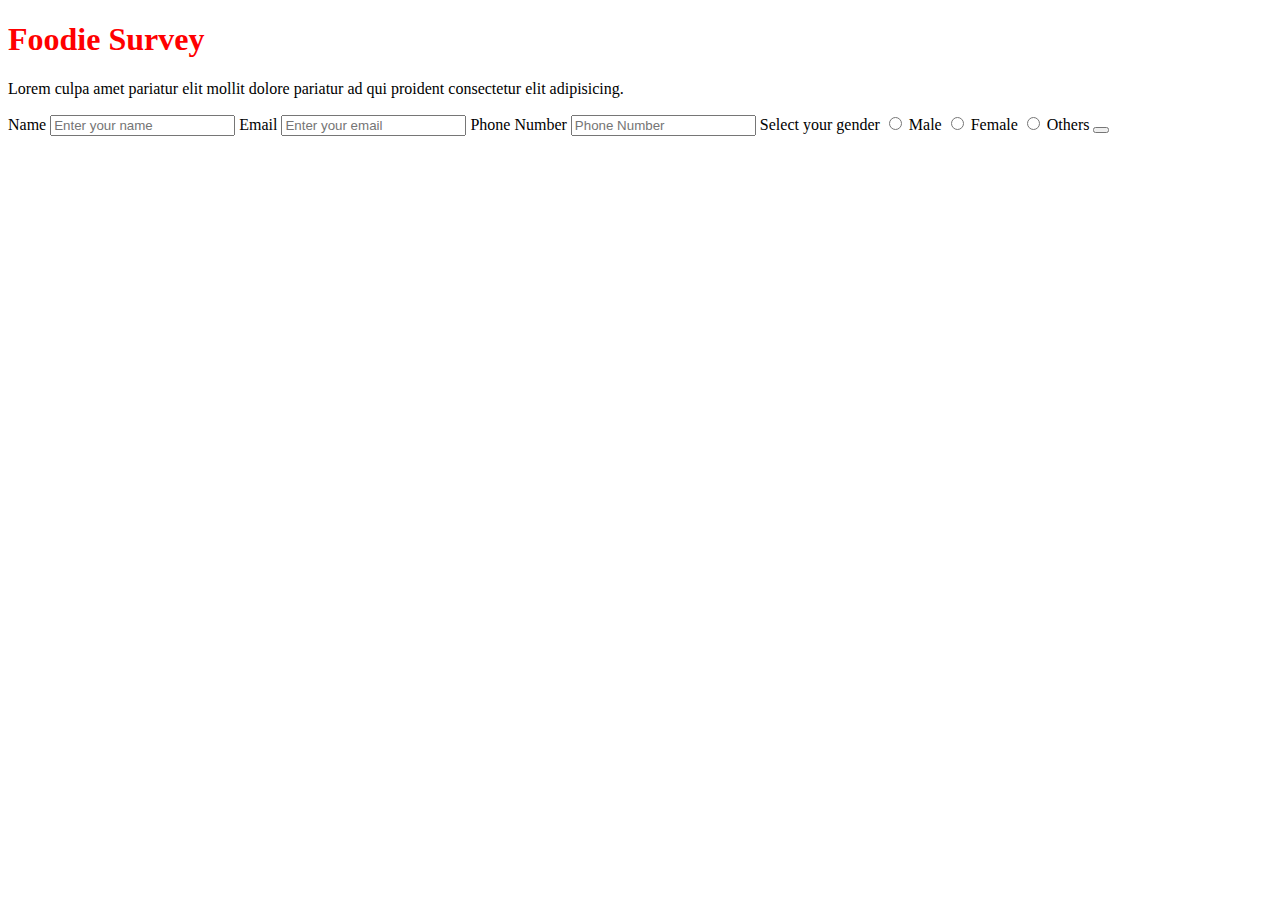
==== projects_Set1/survey_form/index.html @ 4531106f "beginning works on survey Form" ====
<!DOCTYPE html>
<html lang="en">

<head>
    <meta charset="UTF-8">
    <meta name="viewport" content="width=device-width, initial-scale=1.0">
    <link rel="stylesheet" href="style.css">
    <title>Survey Form</title>
</head>

<body>
    <h1 id="title">Foodie Survey</h1>
    <p id="description"> Lorem culpa amet pariatur elit mollit dolore pariatur ad qui proident consectetur elit
        adipisicing.</p>
    <from id="survey-from">
        <!-- add placeholder text within the input fields -->
        <!-- Create dropdown field -->
        <!-- create radio button field #13 -->

        <label for="name">Name</label>
        <input type="text" name="name" id="name" placeholder="Enter your name">

        <label for="email"id="email-label">Email</label>
        <input type="email" name="email" id="email" placeholder="Enter your email">
        <!-- validate input in email -->
        
        <label for="number" id="number-label">Phone Number</label>
        <input type="text" name="number" id="number" placeholder="Phone Number" required minlength="7" maxlength="13" >
        <!-- validate input. ONLY NUMERICAL SYMBOLS. Add range min and max -->

        <label for="m/f">Select your gender</label>
        <input type="radio" id="male" name="gender" value="male">
        <label for="male">Male</label>
        <input type="radio" id="female" name="gender" value="female">
        <label for="female">Female</label>
        <input type="radio" id="others" name="gender" value="others">
        <label for="others">Others</label>

        <label for=""></label>
        <!-- use data list -->
        <!-- textarea for extra comments -->

        <button id="submit"></button>

    </from>

        



</body>

</html>
---- projects_Set1/survey_form/style.css ----
#title{
    color: red;
}
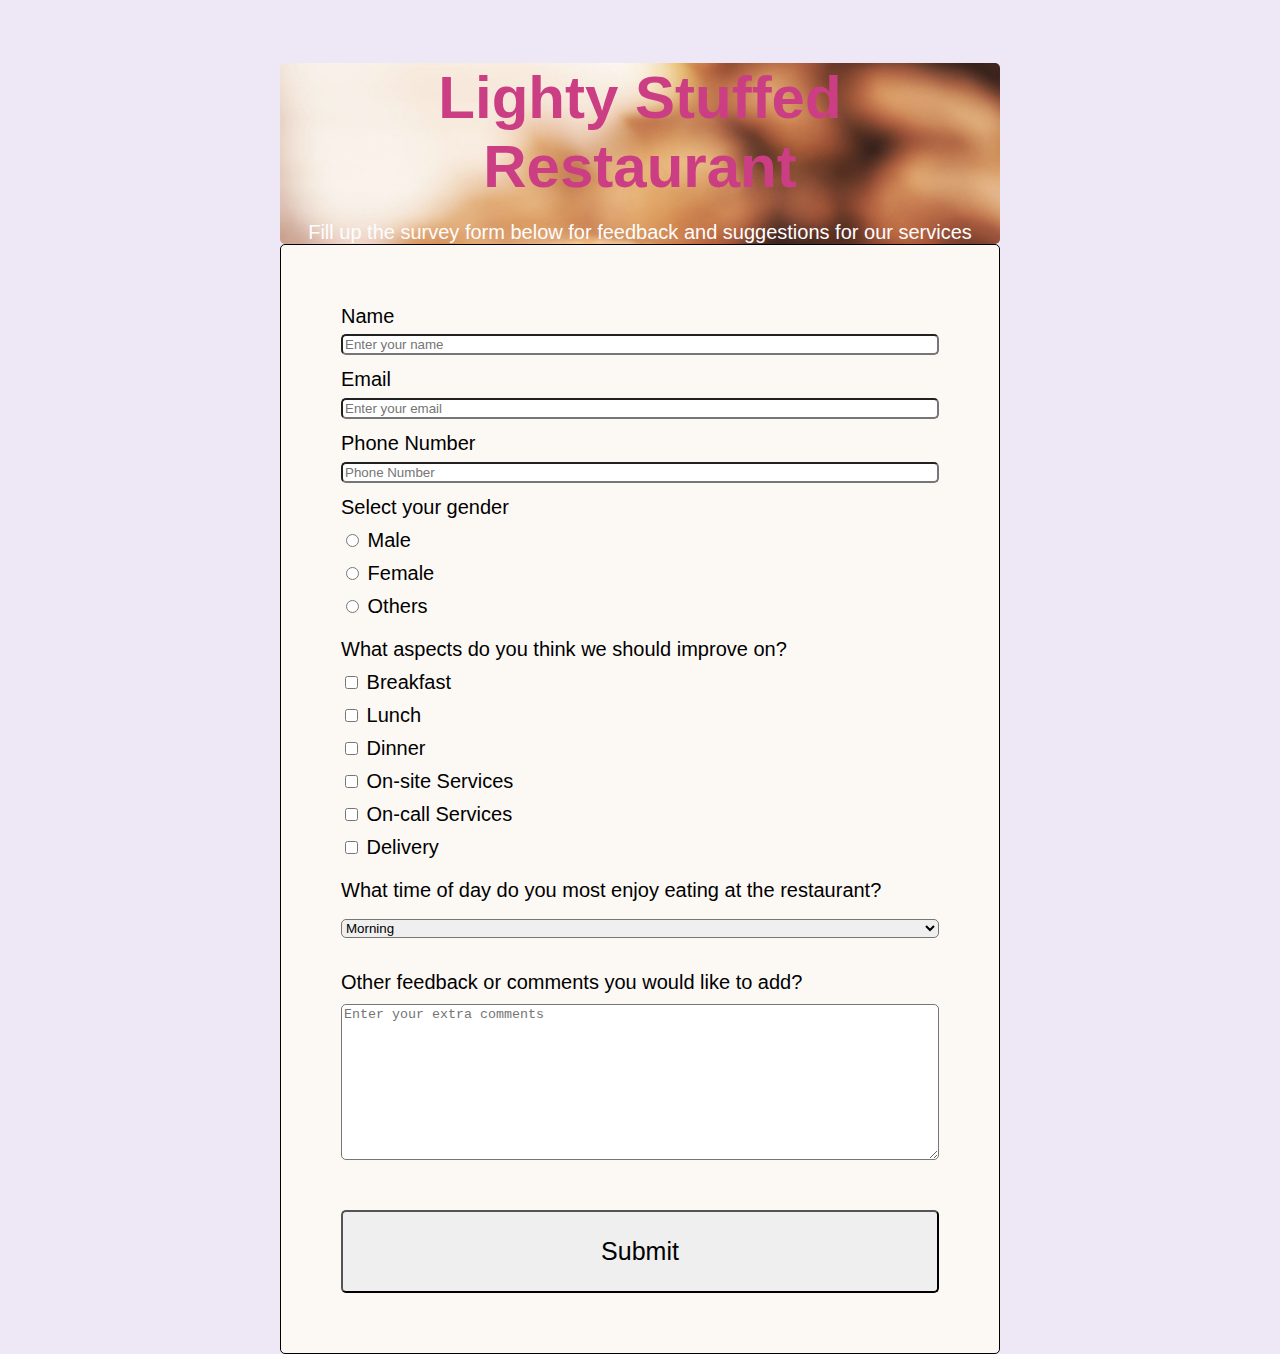
==== commit c1df53c5: "Completed Survey Form" ====
--- a/projects_Set1/survey_form/index.html
+++ b/projects_Set1/survey_form/index.html
@@ -9,45 +9,88 @@
 </head>
 
 <body>
-    <h1 id="title">Foodie Survey</h1>
-    <p id="description"> Lorem culpa amet pariatur elit mollit dolore pariatur ad qui proident consectetur elit
-        adipisicing.</p>
-    <from id="survey-from">
-        <!-- add placeholder text within the input fields -->
-        <!-- Create dropdown field -->
-        <!-- create radio button field #13 -->
+    <div class="container">
+        <header>
+            <h1 id="title">Lighty Stuffed Restaurant</h1>
+            <p id="description"> Fill up the survey form below for feedback and suggestions for our services</p>
+        </header>
 
-        <label for="name">Name</label>
-        <input type="text" name="name" id="name" placeholder="Enter your name">
+        <form id="survey-form">
 
-        <label for="email"id="email-label">Email</label>
-        <input type="email" name="email" id="email" placeholder="Enter your email">
-        <!-- validate input in email -->
-        
-        <label for="number" id="number-label">Phone Number</label>
-        <input type="text" name="number" id="number" placeholder="Phone Number" required minlength="7" maxlength="13" >
-        <!-- validate input. ONLY NUMERICAL SYMBOLS. Add range min and max -->
+            <!-- name -->
+            <label for="name" id="name-label">Name</label>
+            <input type="text" name="name" id="name" class="block" placeholder="Enter your name" required>
 
-        <label for="m/f">Select your gender</label>
-        <input type="radio" id="male" name="gender" value="male">
-        <label for="male">Male</label>
-        <input type="radio" id="female" name="gender" value="female">
-        <label for="female">Female</label>
-        <input type="radio" id="others" name="gender" value="others">
-        <label for="others">Others</label>
+            <!-- email -->
+            <label for="email" id="email-label">Email</label>
+            <input type="email" name="email" id="email" class="block" placeholder="Enter your email" required>
+            <!-- validate input in email -->
 
-        <label for=""></label>
-        <!-- use data list -->
-        <!-- textarea for extra comments -->
+            <!-- contact number -->
+            <label for="number" id="number-label">Phone Number</label>
+            <input type="number" name="number" id="number" class="block" placeholder="Phone Number" required min="7"
+                max="13">
+            <!-- validate input. ONLY NUMERICAL SYMBOLS. Add range min and max -->
 
-        <button id="submit"></button>
+            <div class="spaceBetween">
+                <!-- Gender radio button -->
+                <label for="gender" class="block labelName">Select your gender</label>
+                <label for="male" class="block">
+                    <input type="radio" id="male" name="gender" value="male">
+                    Male</label>
+                <label for="female" class="block">
+                    <input type="radio" id="female" name="gender" value="female">
+                    Female</label>
+                <label for="others" class="block">
+                    <input type="radio" id="others" name="gender" value="others">
+                    Others</label>
+            </div>
 
-    </from>
+            <div class="spaceBetween">
+                <!-- to be improved checklist -->
+                <label for="to-be-improved" id="checklist" class="block labelName">What aspects do you think we should
+                    improve on?</label>
+                <label for="breakfast" class="block">
+                    <input type="checkbox" id="breakfast" name="to-be-improved" value="breakfast">
+                    Breakfast</label>
+                <label for="lunch" class="block">
+                    <input type="checkbox" id="lunch" name="to-be-improved" value="lunch">
+                    Lunch</label>
+                <label for="dinner" class="block">
+                    <input type="checkbox" id="dinner" name="to-be-improved" value="dinner">
+                    Dinner</label>
+                <label for="onsite-services" class="block">
+                    <input type="checkbox" id="onsite-services" name="to-be-improved" value="onsite-services">
+                    On-site Services</label>
+                <label for="oncall-service" class="block">
+                    <input type="checkbox" id="oncall-service" name="to-be-improved" value="oncall-service">
+                    On-call Services</label>
+                <label for="delivery" class="block">
+                    <input type="checkbox" id="delivery" name="to-be-improved" value="delivery">
+                    Delivery</label>
+            </div>
 
-        
-
-
-
+            <div class="spaceBetween">
+                <!--  prefered time to eat datalist/dropdown -->
+                <label for="dropdown" class="block labelName">What time of day do you most enjoy eating at the
+                    restaurant?</label>
+                <select id="dropdown" name="dropdown">
+                    <option value="morning">Morning</option>
+                    <option value="afternoon">Afternoon</option>
+                    <option value="evening">Evening</option>
+                </select>
+            </div>
+            <div>
+                <!-- textarea for extra comments -->
+                <label for="comments" class="block labelName">Other feedback or comments you would like to add?</label>
+                <textarea name="comments" id="comments" class="block" cols="30" rows="10"
+                    placeholder="Enter your extra comments"></textarea>
+                <div id="btn">
+                    <button type="submit" value=" survey-from" id="submit" onclick="alert('Submitted')">Submit</button>
+                </div>
+            </div>
+        </form>
+    </div>
 </body>
 
 </html>--- a/projects_Set1/survey_form/style.css
+++ b/projects_Set1/survey_form/style.css
@@ -1,3 +1,95 @@
+*,
+*::after,
+*::before {
+  box-sizing: border-box;
+}
+body {
+  font-family: Arial, Helvetica, sans-serif;
+  margin: 0;
+  padding: 0;
+  font-size: 1.25em;
+  background-color: #ede7f6;
+}
+
+.container {
+  width: 100%;
+  margin: 3.125em auto 0 auto;
+  border-radius: 5px;
+}
+
+header {
+  text-align: center;
+  display: block;
+  background-image: url(cookies.jpg);
+  background-size:800px;
+  color: #c92c78;
+  opacity: .9;
+  border-radius: inherit;
+  
+}
+
 #title{
-    color: red;
-}+    margin-bottom: .2em;
+}
+#description    {
+    color: white;
+    margin-bottom:0 ;
+}
+
+
+#title {
+  font-size: 3em;
+}
+
+#survey-form {
+  display: block;
+  border: black 1px solid;
+  border-radius: inherit;
+  padding: 3em;
+  background-color: #fcf9f5;
+  border-radius: inherit;
+}
+
+
+label {
+ margin-bottom: .5em;
+}
+input, select, textarea, #submit{
+    border-radius: 5px;
+}
+
+#name,
+#email,
+#number,
+#dropdown,
+#timeOfDay {
+  margin: .5em 0 1em;
+  width: 100%;
+}
+
+.block {
+  display: block;
+}
+.spaceBetween {
+  margin-bottom: 1em;
+}
+
+#comments {
+  width: 100%;
+}
+
+#submit {
+  /* text-align: center; */
+  width: 100%;
+  margin-top: 2em;
+  padding: 1em;
+  font-size: 1.25em;
+}
+
+/* Media query */
+
+@media (min-width: 768px) {
+  .container {
+    max-width: 720px;
+  }
+}
